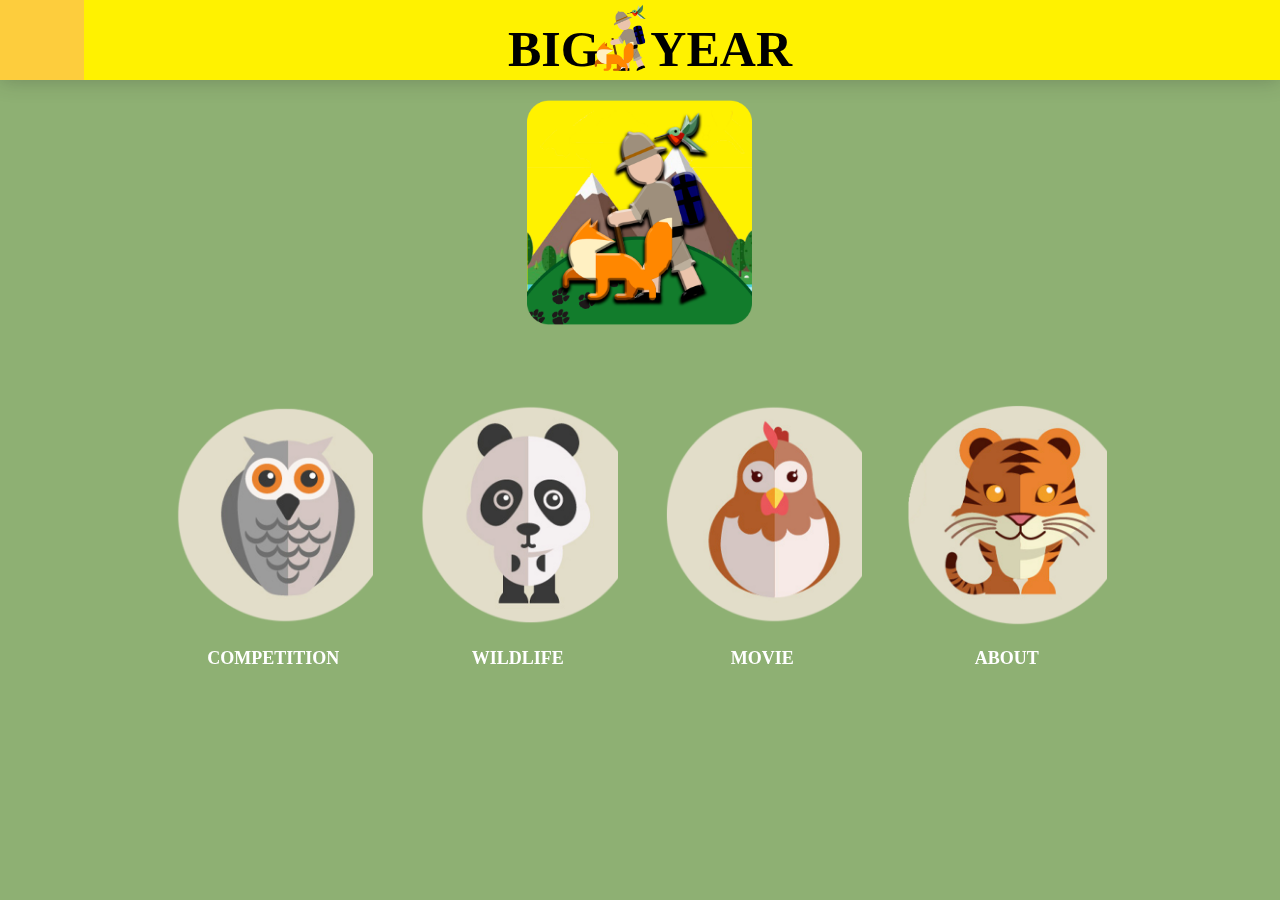
==== index.html @ 02ab01d4 "Final" ====
<!DOCTYPE html>
<html lang="en">
<head>
    <meta charset="UTF-8">
	<meta name="author" content="FERNANDO, CAESAR GABRIEL M."/>
	<meta name="description" content="ICS 120"/>
		<title>The Big Year</title>
			<link rel="stylesheet" type="text/css" href="asfl.css" />
				<link rel="icon" type="image/png" href="images/logo.png" />
	
	<!-- SMOOTH SCROLL JQUERY-->
	<script src="https://ajax.googleapis.com/ajax/libs/jquery/1.10.2/jquery.min.js"></script>
	<script>
	$(function() {
	$('a[href*=#]:not([href=#])').click(function() {
		if (location.pathname.replace(/^\//,'') == this.pathname.replace(/^\//,'') && location.hostname == this.hostname) {
		var target = $(this.hash);
		target = target.length ? target : $('[name=' + this.hash.slice(1) +']');
		if (target.length) {
			$('html,body').animate({
			scrollTop: target.offset().top
			}, 1000);
			return false;
		}
		}
	});
	});
	</script>
	<!-- End of SMOOTH SCROLL -->
	
<!-- HEADER -->
</head>
<div id="nav">
		
		<div style = "color: #FFD700" id="logo" class="picHover">
			<a href="indexhtml">
				<img src="Pictures/AppLogoPNG.png">
			</a>
		</div>
		<li class = "TitleBY">
				<b = "Big">
				BIG 
				</b>
				<b = "Year">
				YEAR
				</b>
			</li>
</div>

<!-- EXPLORE -->
<a name="Start">
			<div class="content-a">
				<div class="content-b">
					<a href="index.html">
					<img src="Pictures/BigYearAppLogo.png" alt="logo">
					</a>
					<h1>
					<br>
					<br>
					</h1>
					<a href="Big Year Competition.html">
					<div class="box hvr-fade fadeInUp">
						<div class = "foxy">
						<img src="Pictures/Competition.png" alt="comp">
						</div>
						COMPETITION
					</div></a>
					<a href="Conservation of Wildlife.html">
					<div class="box hvr-fade fadeInUp">
						<div class = "foxy">
						<img src="Pictures/Panda.png" alt="pand">
						</div>
						WILDLIFE
					</div></a>
					
		<!--			<a href="#about">
					<div class="box hvr-fade fadeInUp">
						<div class = "foxy">
						<img src="Pictures/FoxExplore.png" alt="fox">
						</div>
						EXPLORE
					</div></a>    -->
					
					<a href="Big Year Movie.html">
					<div class="box hvr-fade fadeInUp">
						<div class = "foxy">
						<img src="Pictures/Chicken.png" alt="chic">
						</div>
						MOVIE
					</div></a>
					<a href="About Us.html">
					<div class="box hvr-fade fadeInUp">
						<div class = "foxy">
						<img src="Pictures/Tiger.png" alt="tigre">
						</div>
						ABOUT
					</div></a>
				</div>
			</div>

</a>

<!---------------MENU--------------->

<div id="navtoggle" class="navicon">
		<div id="nav-icon3" class="">
		  <span></span>
		  <span></span>	
		  <span></span>
		  <span></span>			  
		  <a></a>
		</div>
	</div>
<div id="nav-icon3" class="">
		  <span></span>
		  <span></span>	
		  <span></span>
		  <span></span>			  
		  <a></a>
		</div>
<a>

</a>


	

<!-- VIDEO OVERLAY -->
<div id="hero-video" style="position:absolute; display:block;">
  <video id="my-video" muted class="video hidden-xs" autoplay loop>
      <source src="Videos/BG.mp4" type="video/mp4">
  </video><!-- /video -->
		<div class="video-overlay hidden-xs"></div>
</div>
  


</html>
---- asfl.css ----
/*=============================================================== LAYOUT =================================================================*/

* {
    margin: 0;
    padding: 0;
}

*::selection {
  background: gray;
  color: white;
}

*::-moz-selection {
  background: gray;
  color: white;
}

/*----------------PRELOAD--------------*/
@-webkit-keyframes fadeIn {
	from {
		opacity:0; 
	}
	to {
		opacity:1;
	} 
}

@-moz-keyframes fadeIn {
	from {
		opacity:0;
	}
	to {
		opacity:1;
	}
}

@keyframes fadeIn {
	from {
		opacity:0;
	}
	to {
		opacity:1; 
	} 
}

.fade-in {
  opacity:0;
  -webkit-animation:fadeIn ease-in 1;
  -moz-animation:fadeIn ease-in 1;
  animation:fadeIn ease-in 1;

  -webkit-animation-fill-mode:forwards;
  -moz-animation-fill-mode:forwards;
  animation-fill-mode:forwards;

  -webkit-animation-duration:1s;
  -moz-animation-duration:1s;
  animation-duration:1s;
}

.fade-in.one {
  -webkit-animation-delay: 1.2s;
  -moz-animation-delay: 1.2s;
  animation-delay: 1.2s;
}

/*---------------FONTS----------------*/

@font-face {
    font-family: WizardsMagic;
    src: url('Fonts/Wizards Magic.ttf');
}

@font-face {
    font-family: KeepCalm-Medium;
    src: url('Fonts/KeepCalm-Medium.ttf');
}

/*-------------------------------------------------------HEADER---------------------------------------------------------*/

#nav {
    height: 80px;
    width: 100%;
    position: fixed;
    top:0;
    left:0;
    background: #fff200;
	background-size: 200%;
    z-index: 1005;'
	display: inline-block;

    -webkit-box-shadow:0px 0px 20px rgba(44,44,44,.3);
}

#nav #logo {
    height: 120px;
    width: 100px;
    position: relative;
    top: -20px;
	left: -20px;
    bottom:0;
    margin: auto;
	text-align: center;
	-webkit-align-content: center;
	align-content: center;
	display: float;
    padding: 5px;
	z-index: 1005;

}

#nav #logo a {
	word-spacing: 20px;
	transition: all 0.2s ease;
	cursor: pointer;
}

#nav #logo a img {
    height: 100%;
    width: 100%;

}

.TitleBY {
	width: 100%;
	position: absolute; 
    z-index: 100;
	text-align: center;
	display: inline-block;
	margin-top: -100px;
	margin-left: 10px;
	font-family: KeepCalm-Medium;
    font-size: 50px;
	z-index: 100;
}

.TitleBY b {
	word-spacing: 40px;

}

/*-------------------------------------------------------VIDEO-OVERLAY---------------------------------------------------------*/
video {
	position: fixed;
	top: 70px;
    margin-top: -3%;
    margin-bottom: -3%;
	z-index: 1;
}
.video-overlay, .my-video {
    position: relative;
    width: 100%;
}
audio, canvas, progress, video {
    display: inline-block;
    vertical-align: baseline;
}

.video-overlay {
	position: fixed;
    background: rgba(49,112,0,.55);
    top: 70px;
	height: 100%;
	z-index: 500;
}

* 	{
    margin: 0;
    padding: 0;
	}
* 	{
    -webkit-box-sizing: border-box;
    -moz-box-sizing: border-box;
    box-sizing: border-box;
	}

/*---------------------------------------------------PARALLAX--------------------------------------------------*/
.content-a .content-b img {

	height: 225px;
	width: 225px;
	z-index:1001;
}

.content-a {
	top: 100px;
    height:100%;
	width:auto;
    min-height:100%;
	display:table;
	margin: auto;
	z-index:1001;
}

.content-b {
	top: 100px;
	display:table-cell;
    position:relative;
	vertical-align:middle;
	text-align:center;
	z-index:1001;
	word-spacing: 40px;
}

.content-b a {
	text-decoration: none;
}

.box {
	font-family: KeepCalm-Medium;
	height: 100%;
	width: 200px;
	/*background-color: #2d89ef;*/
	font-weight: bold;
	font-size: 18px;
	color: white;
	line-height: 2em;
	position: relative;
	margin: auto;

}

.hvr-fade {
	display: inline-block;
	vertical-align: middle;
	-webkit-transform: translateZ(0);
	transform: translateZ(0);
	box-shadow: 0 0 1px rgba(0, 0, 0, 0);
	-webkit-backface-visibility: hidden;
	backface-visibility: hidden;
	-moz-osx-font-smoothing: grayscale;
	overflow: hidden;
	-webkit-transition-duration: 0.3s;
	transition-duration: 0.3s;
	-webkit-transition-property: color, background-color;
	transition-property: color, background-color;
}

.hvr-fade:hover, .hvr-fade:focus, .hvr-fade:active {
	background-color:  #ffc40d;
	color: black;
}

.fadeInUp {
    -webkit-animation-name: fadeInUp;
    animation-name: fadeInUp;
}

.animated {
    -webkit-animation-duration: 1s;
    animation-duration: 1s;
    -webkit-animation-fill-mode: both;
    animation-fill-mode: both;
    -webkit-transform-style: preserve-3d;
}
.home-cta-item-b, .home-cta-item:hover {
    background-color: #fdcd3d;
    color: #1f1f1f;
}
.box .fadeInUp {
    position: relative;
    background-color: #337ab7;
    color: #fff;
    padding: 20px 15px;
    letter-spacing: 1px;
    max-height: 90px;
    transition: all ease .1s;
}

#wall_1 {
    background: url(Images/bg3.png) repeat;
    background-attachment: fixed;
  	background-repeat: no-repeat;
  	background-size: cover;
  	background-position: 100% auto;
	position:relative;
}










/*<------MENU Button------->*/

.navicon {
    position: fixed;
    left: 0;
    top: 0;
    padding: 23px 23px 17px;
    z-index: 5000;
    background-color: rgba(253,205,61,1);
}
.cards:hover, .close-box-x:hover, .int-cards, .navicon, a {
    cursor: pointer;
}
* {
    margin: 0;
    padding: 0;
}
* {
    -webkit-box-sizing: border-box;
    -moz-box-sizing: border-box;
    box-sizing: border-box;
}
user agent stylesheet
div {
    display: block;
}
Inherited from body.home.page.page-id-6.page-template.page-template-template-home.page-template-template-home-php.group-blog.et_divi_builder
body {
    font-family: "Helvetica Neue",Helvetica,Arial,sans-serif;
    font-size: 14px;
    line-height: 1.42857143;
    color: #333;
    background-color: #fff;
}

#nav-icon3 {
    width: 38px;
    height: 40px;
    position: relative;
    -webkit-transform: rotate(0);
    -moz-transform: rotate(0);
    -o-transform: rotate(0);
    transform: rotate(0);
    -webkit-transition: .5s ease-in-out;
    -moz-transition: .5s ease-in-out;
    -o-transition: .5s ease-in-out;
    transition: .5s ease-in-out;
	z-index: 5001;
}
* {
    margin: 0;
    padding: 0;
}
* {
    -webkit-box-sizing: border-box;
    -moz-box-sizing: border-box;
    box-sizing: border-box;
}
user agent stylesheet
div {
    display: block;
}
Inherited from div#navtoggle.navicon
.cards:hover, .close-box-x:hover, .int-cards, .navicon, a {
    cursor: pointer;
}
Inherited from body.home.page.page-id-6.page-template.page-template-template-home.page-template-template-home-php.group-blog.et_divi_builder
body {
    font-family: "Helvetica Neue",Helvetica,Arial,sans-serif;
    font-size: 14px;
    line-height: 1.42857143;
    color: #333;
    background-color: #fff;
}
Inherited from html.js.csstransitions
html {
    font-size: 10px;
    -webkit-tap-highlight-color: rgba(0,0,0,0);
}

html {
    font-family: sans-serif;
    -webkit-text-size-adjust: 100%;
    -ms-text-size-adjust: 100%;
}



:hov

.cls

#nav-icon3 a:before {
    content: "MENU";
    position: relative;
    display: block;
    text-align: center;
    font-family: Lato-Bold;
    padding-top: 25px;
    color: #fff;
    font-size: 11px;
	z-index: 5002s;
}
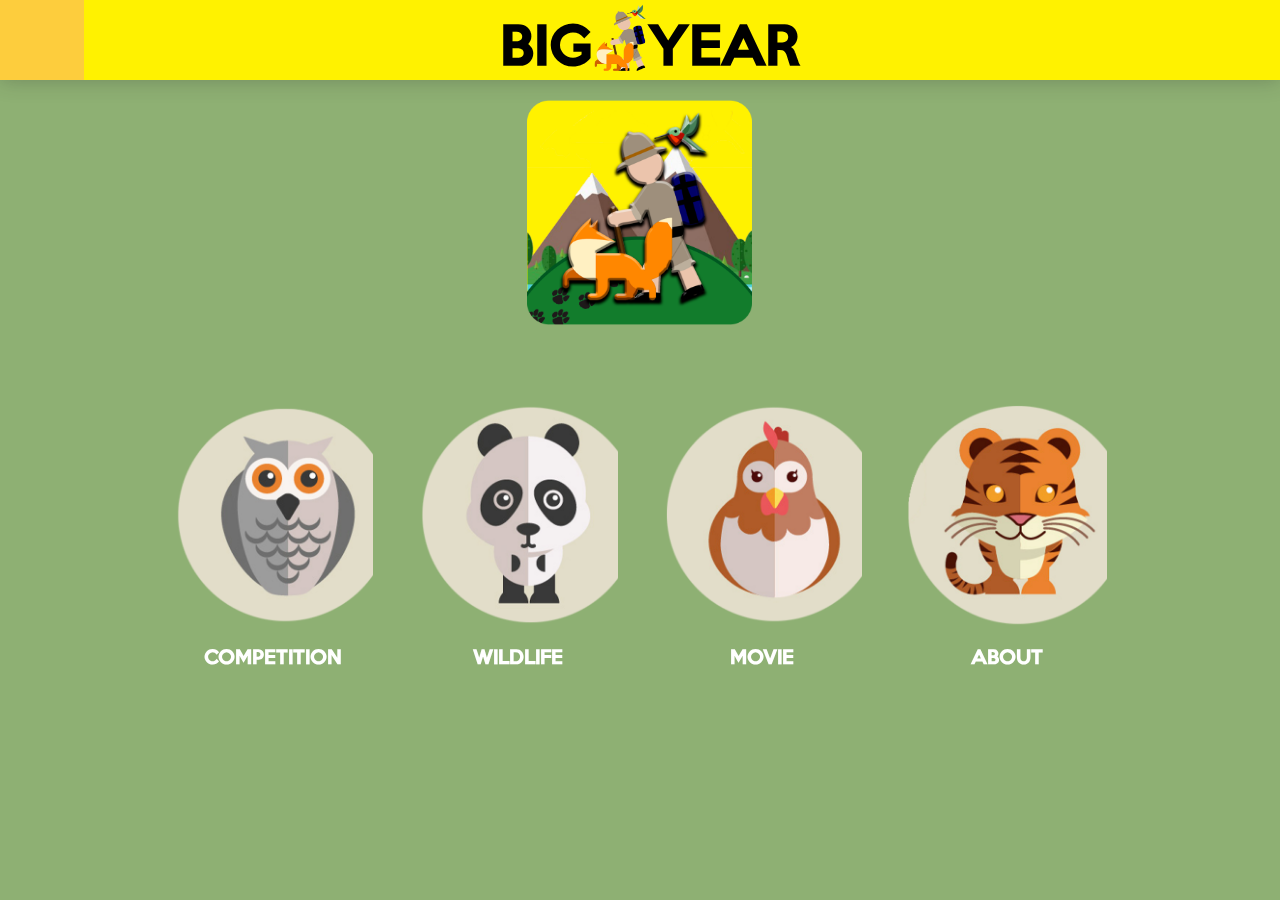
==== commit 6d834589: "ok" ====
--- a/index.html
+++ b/index.html
@@ -5,9 +5,9 @@
 	<meta name="author" content="FERNANDO, CAESAR GABRIEL M."/>
 	<meta name="description" content="ICS 120"/>
 		<title>The Big Year</title>
-			<link rel="stylesheet" type="text/css" href="asfl.css" />
+			
 				<link rel="icon" type="image/png" href="images/logo.png" />
-	
+	<link rel="stylesheet" type="text/css" href="asfl.css" />
 	<!-- SMOOTH SCROLL JQUERY-->
 	<script src="https://ajax.googleapis.com/ajax/libs/jquery/1.10.2/jquery.min.js"></script>
 	<script>
--- a/asfl.css
+++ b/asfl.css
@@ -68,12 +68,12 @@
 
 @font-face {
     font-family: WizardsMagic;
-    src: url('Fonts/Wizards Magic.ttf');
+    src: url('fonts/Wizards Magic.ttf');
 }
 
 @font-face {
     font-family: KeepCalm-Medium;
-    src: url('Fonts/KeepCalm-Medium.ttf');
+    src: url('fonts/KeepCalm-Medium.ttf');
 }
 
 /*-------------------------------------------------------HEADER---------------------------------------------------------*/
